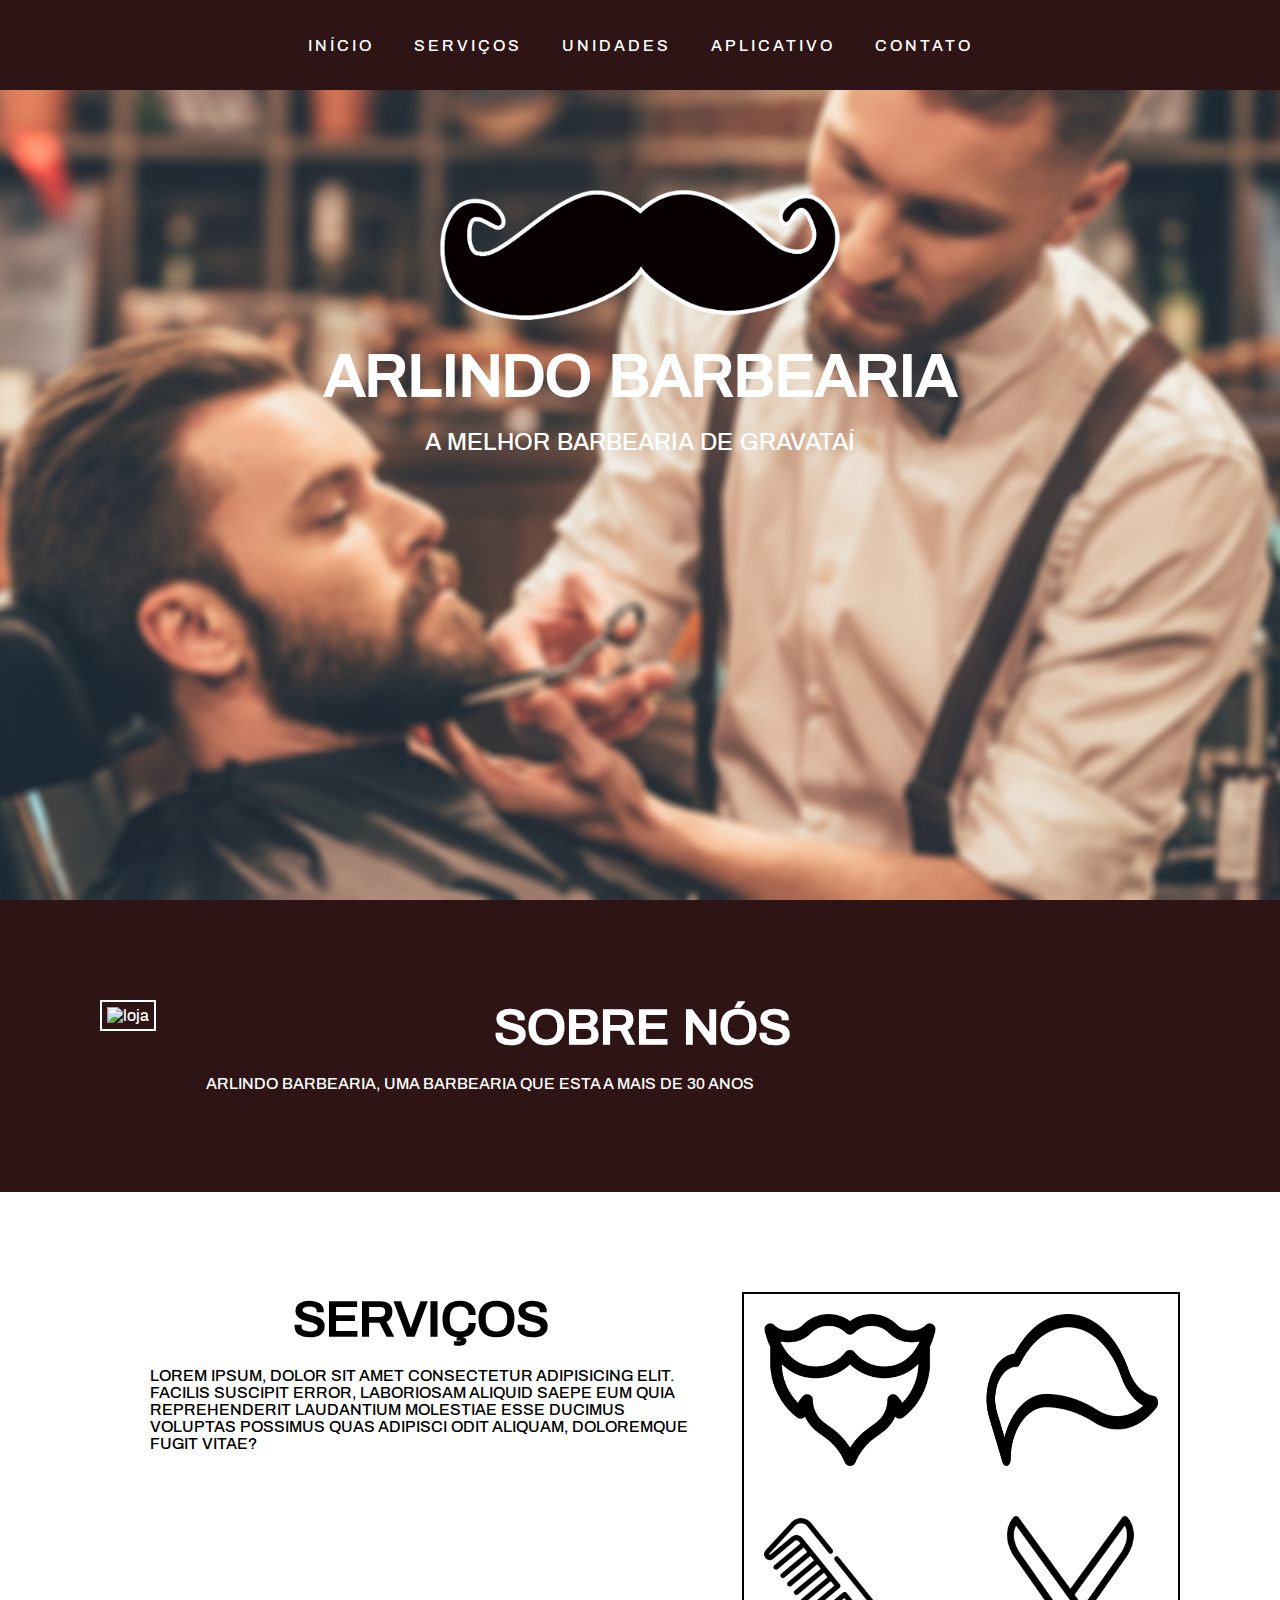
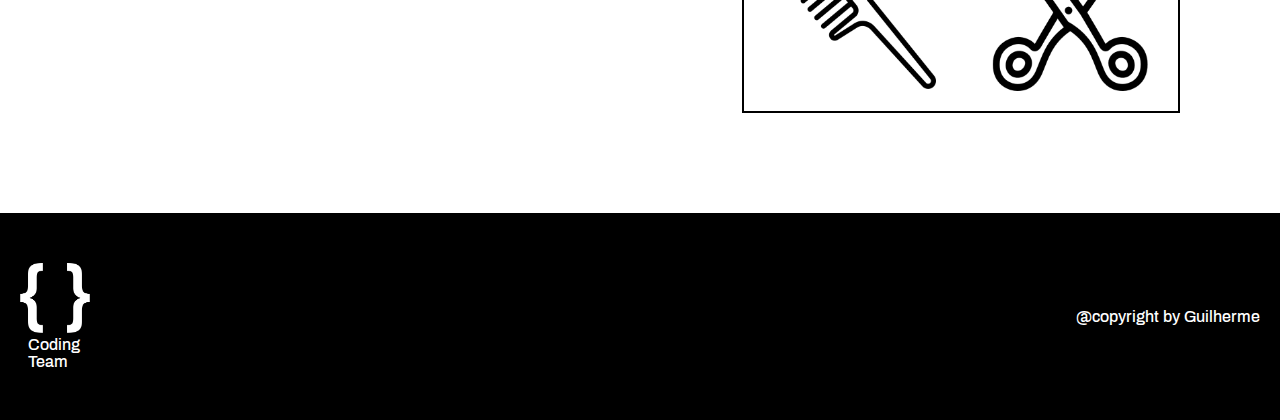
==== index.html @ b586a187 "Update - fotos e footer" ====
<!DOCTYPE html>
<html lang="pt-br">
<head>
    <meta charset="UTF-8">
    <meta http-equiv="X-UA-Compatible" content="IE=edge">
    <meta name="viewport" content="width=device-width, initial-scale=1.0">
    <link rel="stylesheet" href="css/style.css">
    <link rel="stylesheet" href="css/header.css">
    <link rel="stylesheet" href="css/animation.css">
    <link rel="stylesheet" href="css/main.css">
    <link rel="stylesheet" href="css/media_query.css">
    <link rel="stylesheet" href="css/footer.css">
    <link rel="icon" href="assets/images/logo.png">
    <title>Arlindo Barbearia</title>
</head>
<body>
    <header>
        <nav>
            <div class="mobile-menu" id="mobile-menu">
                <div class="line1"></div>
                <div class="line2"></div>
                <div class="line3"></div>
            </div>
            <ul class="nav-ul">
                <li>
                    <a href="index.html">Início</a>
                </li>
                <li>
                    <a href="service.html">Serviços</a>
                </li>
                <li>
                    <a href="#">Unidades</a>
                </li>
                <li>
                    <a href="#">Aplicativo</a>
                </li>
                <li>
                    <a href="#">Contato</a>
                </li>
            </ul>
        </nav>
        <section>
            <div class="title">
                <figure>
                    <img class="imgtitle" src="assets/images/bigode_logo3.png" alt="logo bigode">
                </figure>
                <h1 class="title-h1">Arlindo Barbearia</h1>
                <p class="subtitle">A melhor barbearia de gravataí</p>
            </div>
        </section>
    </header>

    <main>
        <section class="about-section">
            <div>
                <figure>
                    <img class="imgabout" src="assets/images/arlindo_baba.png" alt="loja">
                </figure>
            </div>
            <div class="abouttext">
                <h2 class="abouttitle">Sobre nós</h2>
                <p>Arlindo Barbearia, uma barbearia que esta a mais de 30 anos </p>
            </div>
        </section>
        <section class="service-section">
            <div class="servicetext">
                <h2 class="servicetitle">Serviços</h2>
                <p class="serviceP">Lorem ipsum, dolor sit amet consectetur adipisicing elit. Facilis suscipit error, laboriosam aliquid saepe eum quia reprehenderit laudantium molestiae esse ducimus voluptas possimus quas adipisci odit aliquam, doloremque fugit vitae?</p>
            </div>
            <div class="grid-img">
                <figure>
                    <img src="assets/images/barba.png" alt="icone de barba">
                </figure>
                <figure>
                    <img src="assets/images/cabelo.png" alt="icone de cabelo">
                </figure>
                <figure>
                    <img src="assets/images/pente.png" alt="icone de pente">
                </figure>
                <figure>
                    <img src="assets/images/tesoura.png" alt="icone de tesoura">
                </figure>
            </div>
        </section>
    </main>
    <footer>
        <div>
            <figure>
                <img src="assets/images/logo_codingteam.png" alt="logo da empresa coding team">
            </figure>
            <p>Coding</p>
            <p>Team</p>
        </div>
        <div>
            <p>@copyright by Guilherme</p>
        </div>
    </footer>

    <script src="js/mobile-navbar.js"></script>
    <!-- adiciona a classe .active no toogle e adiciona overflow: hidden no body -->
    <script>
        const toggle = document.getElementById('mobile-menu');
        let show = true;
        toggle.addEventListener("click", () => {
          toggle.classList.toggle('active');
          document.body.style.overflow = show ? "hidden" : "initial";
          show = !show; 
        })
      </script>
</body>
</html>
---- css/style.css ----
@font-face{
    font-family: 'Archivo Medium';
    src: url(/assets/fonts/Archivo-Medium.ttf);
}
/* Formatação "universal" */
*{
    padding: 0;
    margin: 0;
    box-sizing: border-box;
    text-decoration: none;
    list-style: none;
    font-family: 'Archivo Medium';
    color: #fff;
    
}


/* Barra de rolagem */
body::-webkit-scrollbar{
    width: 8px;
}

body::-webkit-scrollbar-track{
    background-color: #2e1414;
}

body::-webkit-scrollbar-thumb{
    background-color: #fff;
    border-radius: 12px;
}

h1::selection{
    background-color: #362727;
}

h2::selection{
    background-color: #362727;
}

p::selection{
    background-color: #362727;
}

a::selection{
    background-color: #362727;
}

img::selection{
    background-color: #362727;
}

.servicetitle::selection{
    color: #fff;
}

.serviceP::selection{
    color: #fff;
}
---- css/header.css ----
header{
    background: url(../assets/images/home.png)no-repeat center center;
    width: 100%;
    height: 100vh;
    background-size: cover;
}

/* Formatando a nav-list*/

nav{
    display: flex;
    justify-content: center;
    align-items: center;
    background-color: #2e1414;
    height: 10vh;
    text-transform: uppercase;
}

.nav-ul{
    gap: 40px;                
    list-style: none;
    display: flex;
}

.nav-ul li{
    display: inline-block;
    position: relative;
    letter-spacing: 3px;
    color: #fff;
}


.nav-ul li::after {
    content: '';
    position: absolute;
    width: 100%;
    transform: scaleX(0);
    height: 2px;
    bottom: 0;
    left: 0;
    background-color: #fff;
    transform-origin: bottom right;
    transition: transform 0.25s ease-out;
  }
  
  .nav-ul li:hover::after {
    transform: scaleX(1);
    transform-origin: bottom left;
  } 

  a{
    color: #fff;
}


/* mobile menu */
.mobile-menu{
    z-index: 10;
    position: absolute;
    display: none;
    cursor: pointer;
}

.mobile-menu div{
    width: 32px;
    height: 2px;
    background: #fff;
    margin: 8px;
    transition: 0.3s;
}




/* animação de X para o hamburguer */
.mobile-menu.active .line1 {
    transform: rotate(-45deg) translate(-8px, 8px);
}
.mobile-menu.active .line2 {
    opacity: 0;
}
.mobile-menu.active .line3 {
    transform: rotate(45deg) translate(-5px, -7px);
}

.title{
    justify-content: center;
    align-items: center;
    text-align: center;
    margin-top: 100px;
}

.imgtitle{
    width: 400px;
     animation: text-appear 1s; 
}

.title-h1{
    text-transform: uppercase;
    font-size: 60px;
    margin: 20px;
     animation: text-appear .7s; 
}

.subtitle{
    text-transform: uppercase;
    font-size: 24px;
     animation: text-appear .5s; 
}
---- css/animation.css ----
/* Aparecer texto */
@keyframes text-appear {
    from {
      transform: translateY(-30px);
      opacity: 0;
    }
    to {
      transform: translateY(0px);
      opacity: 1;
    }
}

 @keyframes navLinkFade {
  from {
    opacity: 0;
    transform: translateX(50px);
  }
  to {
    opacity: 1;
    transform: translateX(0);
  }
}
---- css/main.css ----
/*-------- Formatação da section about ----------*/

.about-section{
    background-color: #2e1414;
    padding: 100px 100px;
    display: flex;

}


.imgabout{
    border: solid 2px #fff;
    padding: 5px;
    width: 550px;
    height: 500px;

}

.abouttext{
    text-transform: uppercase;
    width: 90%;
    align-items: center;
    padding: 0px 50px 0px 50px;
    animation: text-appear .7s forwards;
}

.abouttitle{
    margin-bottom: 20px;
    text-align: center;
    font-size: 50px;
}

/*-------- Formatação da section service ----------*/

.service-section{
    background-color: #fff;
    padding: 100px 100px;
    display: flex;
}

.servicetext{
    text-transform: uppercase;
    align-items: center;
    padding: 0px 50px 0px 50px;
    animation: text-appear .7s forwards;
}

.servicetitle{
    color: black;
    margin-bottom: 20px;
    text-align: center;
    font-size: 50px;
}

.serviceP{
    color: black;
}



.grid-img figure img{
    width: 100%;
    height: 100%
}


.grid-img{
    border: solid 2px black;
    display: grid;
    grid-template-columns: 1fr 1fr ;
    gap: 50px;
    padding: 20px;
}
---- css/media_query.css ----
@media (max-width: 999px){


    .nav-ul{
        position: fixed;
        top: 8vh;
        right: 0;
        width: 100vw;
        height: 92vh;
        background: #2e1414;
        flex-direction: column;
        align-items: center;
        justify-content: space-around;
        transform: translateX(100%);
        transition: transform 0.3s ease-in;
    }

    .nav-ul li{
        margin-left: 0;
        opacity: 0;
    }

    .mobile-menu{
        display: block;
    }

    .nav-ul.active{
        transform: translateX(0);
    }

    .imgabout{
        height: 300px;
        width: 100%;
        border: solid 2px #fff;
        padding: 5px;
    }

    .about-section{
        text-align: center;
        flex-direction: column-reverse;
        height: 130vh;
    }

    .service-section{
        flex-direction: column;
        text-align: center;
        padding: 100px 25px 25px 25px;
    }
    .servicetext{
        margin-bottom: 20px;
    }

    .grid-img{
        grid-template-columns: 1fr 1fr;
    }

    .grid-img figure img{
        width: 100px;
        height: 100px;
    }

    /* .section-service{
        align-items: center;
        justify-content: space-around;
    }

    .container{
        flex-direction: column;
    } */

}
---- css/footer.css ----
footer{
    background: black;
    height: 23vh;
    display: flex;
    justify-content: space-between;
    padding: 20px;
    align-items: center;
}

footer figure img{
    height: 70px;
    width: 70px;
}

footer p{
    margin-left: 8px;
}
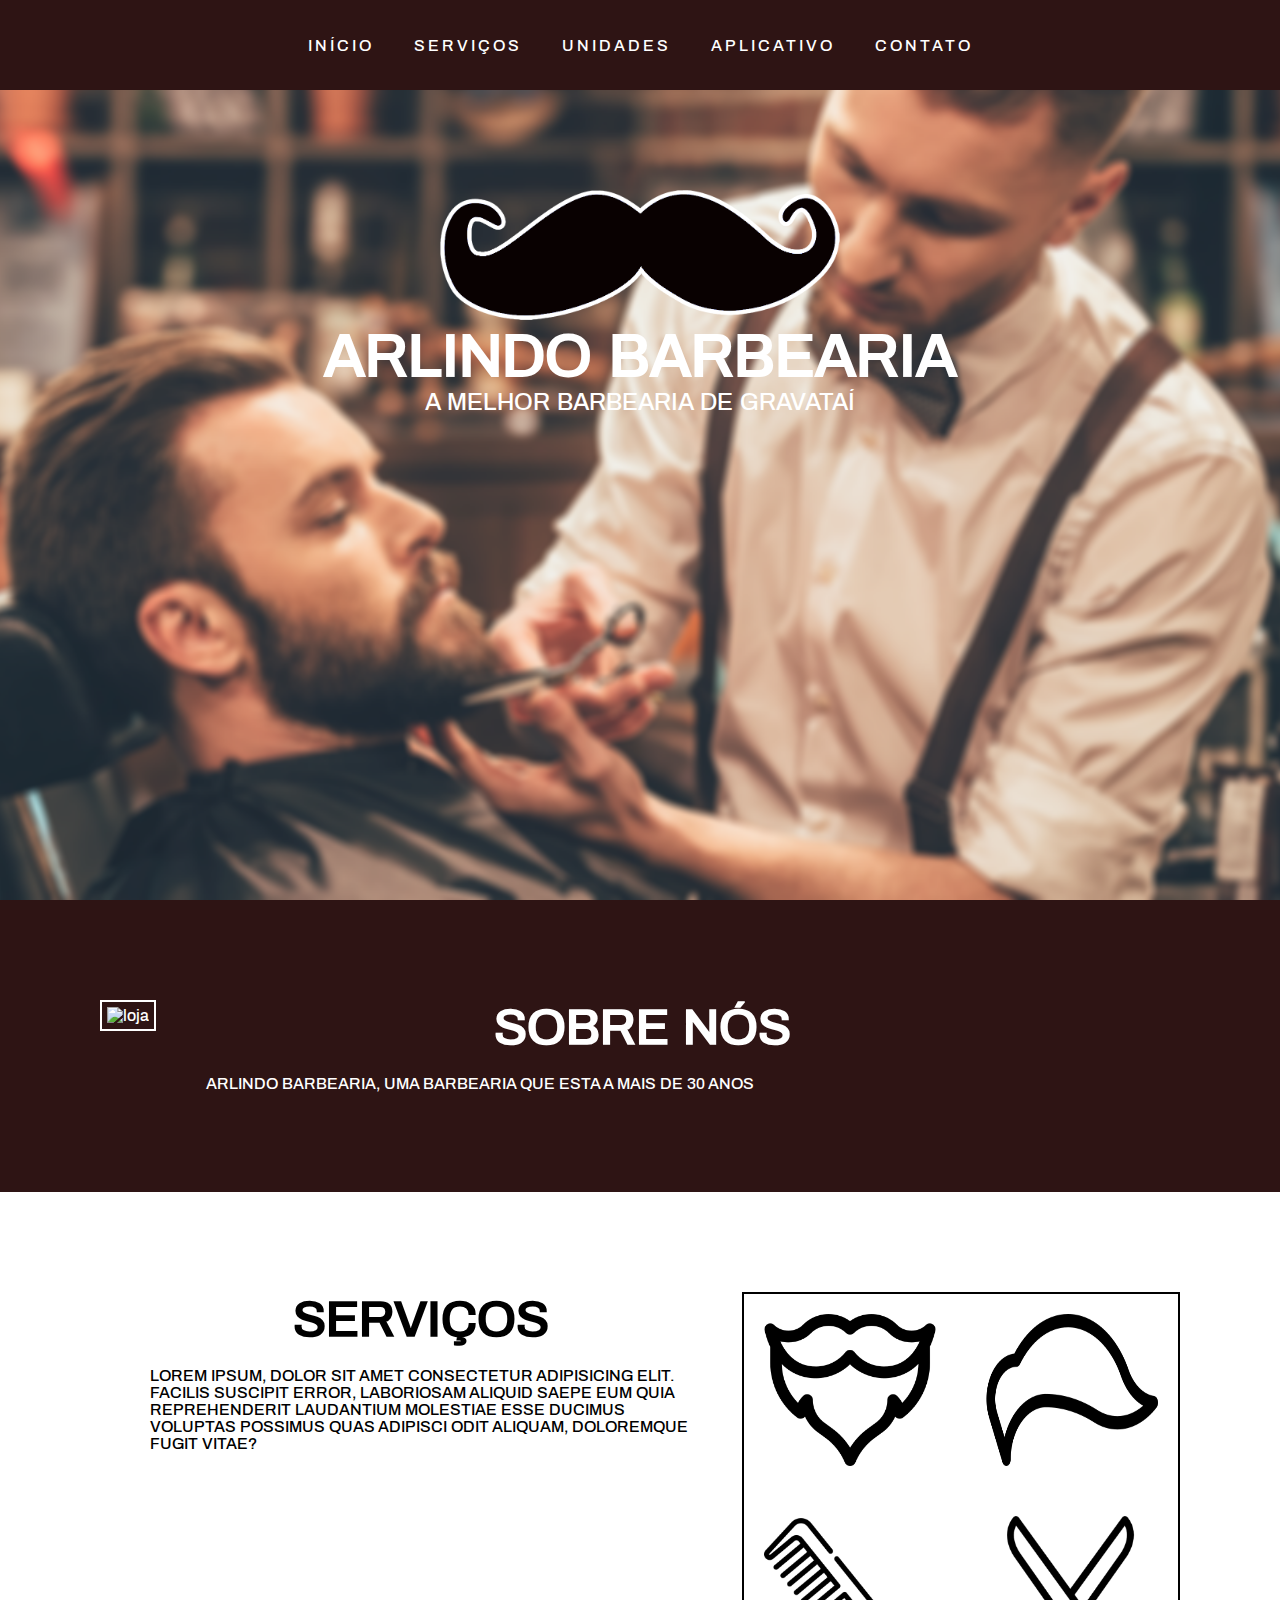
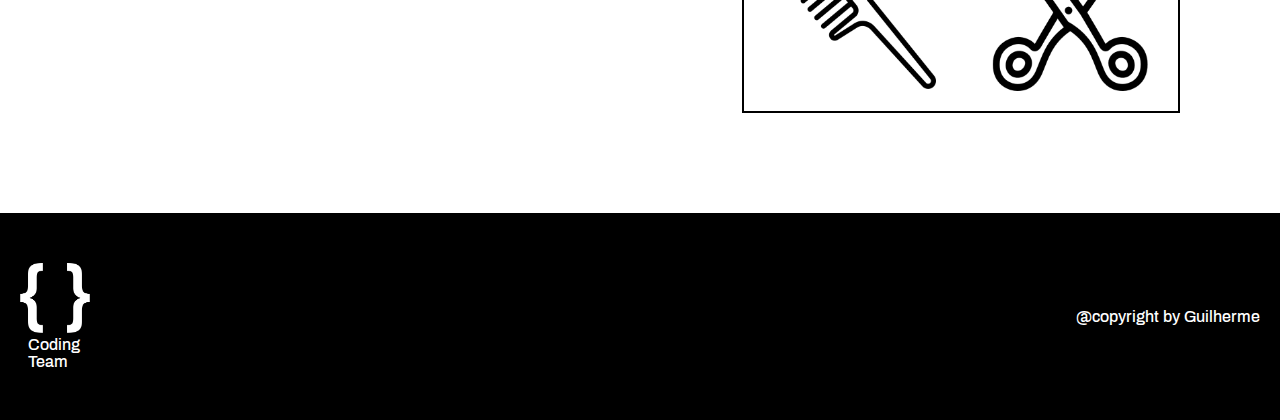
==== commit 2819ff99: "Update - validação formulario" ====
--- a/index.html
+++ b/index.html
@@ -29,7 +29,7 @@
                     <a href="service.html">Serviços</a>
                 </li>
                 <li>
-                    <a href="#">Unidades</a>
+                    <a href="unit.html">Unidades</a>
                 </li>
                 <li>
                     <a href="#">Aplicativo</a>
--- a/css/header.css
+++ b/css/header.css
@@ -83,6 +83,10 @@
     transform: rotate(45deg) translate(-5px, -7px);
 }
 
+/* header section{
+    height: calc(100% - 10vh);
+} */
+
 .title{
     justify-content: center;
     align-items: center;
@@ -98,8 +102,7 @@
 .title-h1{
     text-transform: uppercase;
     font-size: 60px;
-    margin: 20px;
-     animation: text-appear .7s; 
+    animation: text-appear .7s; 
 }
 
 .subtitle{
--- a/css/media_query.css
+++ b/css/media_query.css
@@ -59,14 +59,16 @@
         height: 100px;
     }
 
-    /* .section-service{
+    .section-service{
         align-items: center;
         justify-content: space-around;
     }
 
     .container{
         flex-direction: column;
-    } */
+        gap: 50px;
+    } 
+
 
 }
 
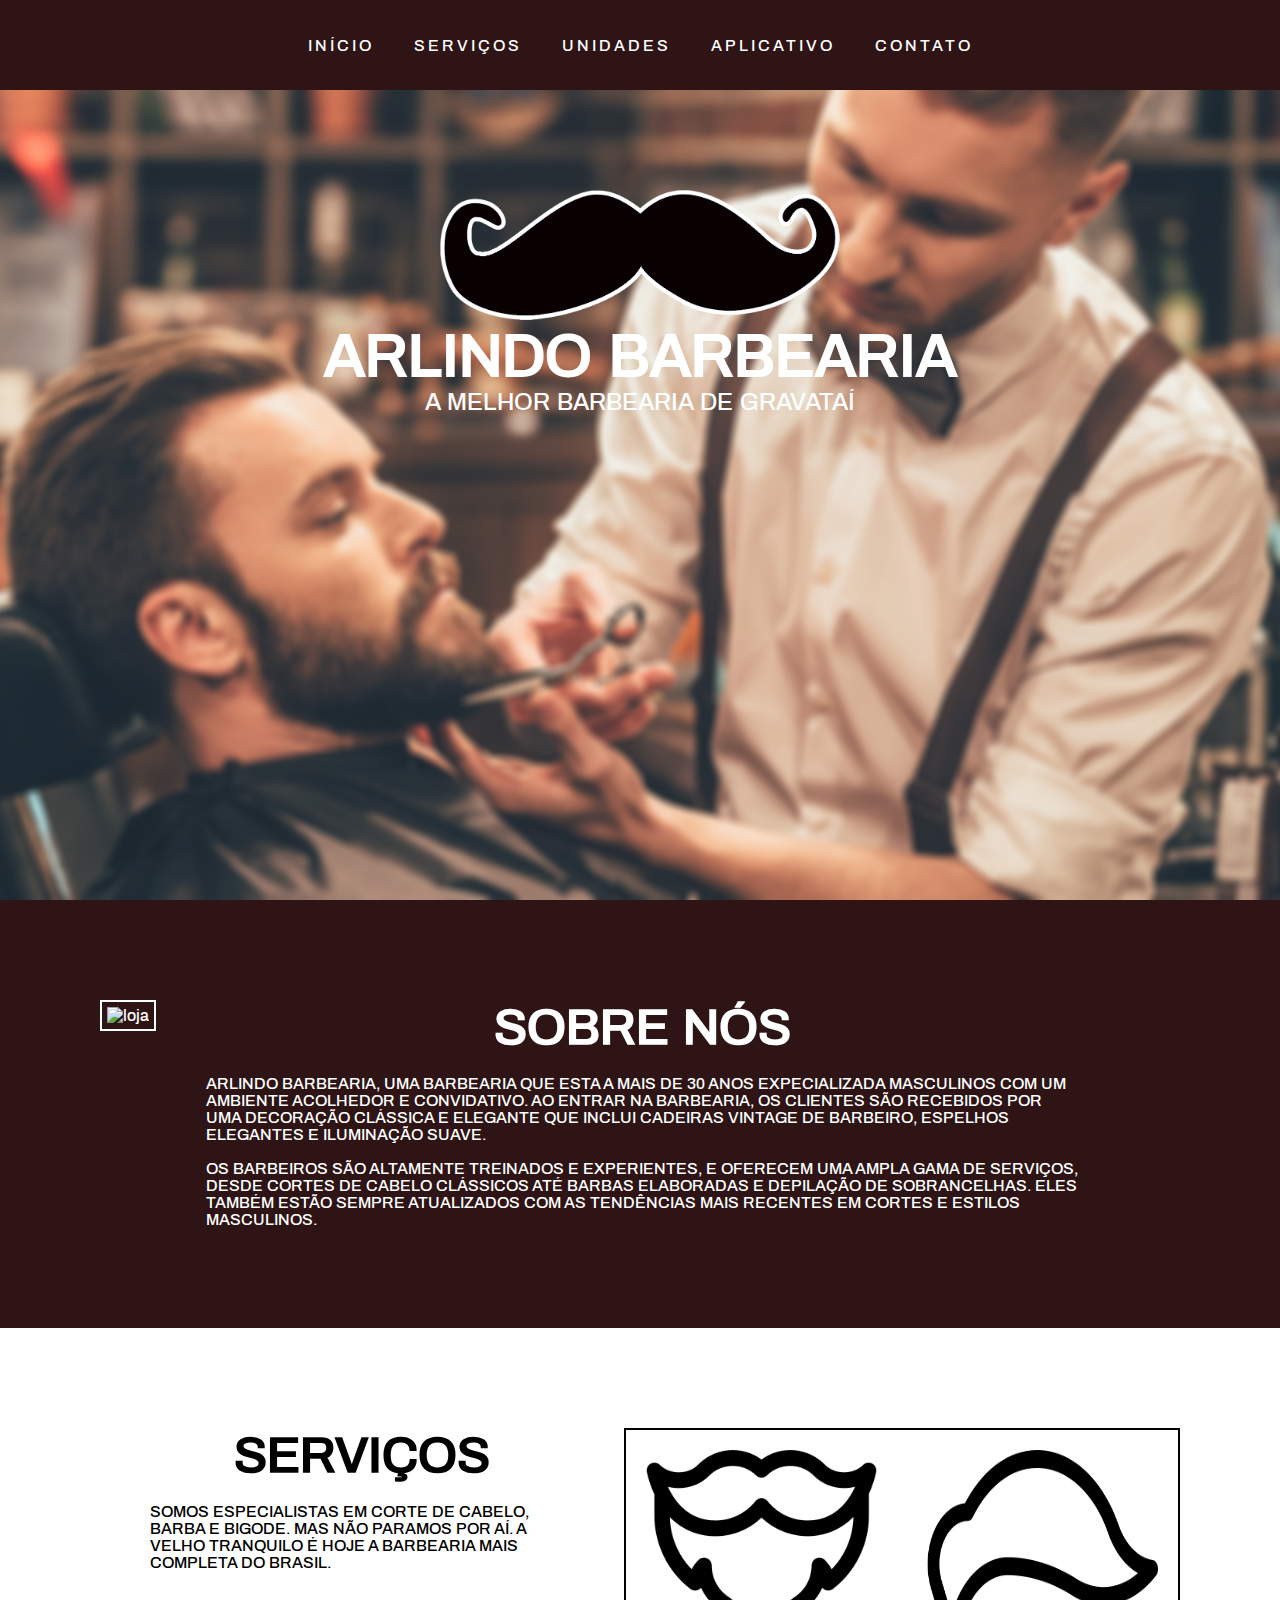
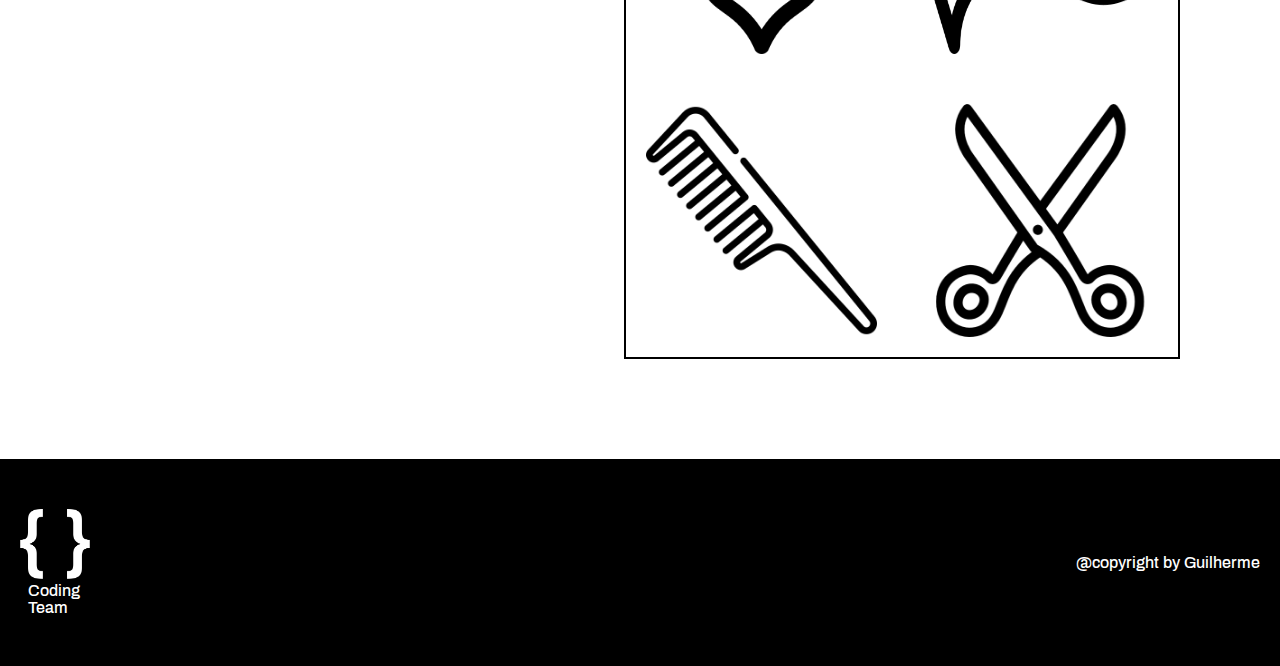
==== commit c355d3e2: "Update - completo" ====
--- a/index.html
+++ b/index.html
@@ -32,10 +32,10 @@
                     <a href="unit.html">Unidades</a>
                 </li>
                 <li>
-                    <a href="#">Aplicativo</a>
+                    <a href="app.html">Aplicativo</a>
                 </li>
                 <li>
-                    <a href="#">Contato</a>
+                    <a href="contato.html">Contato</a>
                 </li>
             </ul>
         </nav>
@@ -59,13 +59,15 @@
             </div>
             <div class="abouttext">
                 <h2 class="abouttitle">Sobre nós</h2>
-                <p>Arlindo Barbearia, uma barbearia que esta a mais de 30 anos </p>
+                <p>Arlindo Barbearia, uma barbearia que esta a mais de 30 anos expecializada masculinos com um ambiente acolhedor e convidativo. Ao entrar na barbearia, os clientes são recebidos por uma decoração clássica e elegante que inclui cadeiras vintage de barbeiro, espelhos elegantes e iluminação suave.</p>
+                <br>
+                <p>Os barbeiros são altamente treinados e experientes, e oferecem uma ampla gama de serviços, desde cortes de cabelo clássicos até barbas elaboradas e depilação de sobrancelhas. Eles também estão sempre atualizados com as tendências mais recentes em cortes e estilos masculinos.</p>
             </div>
         </section>
         <section class="service-section">
             <div class="servicetext">
                 <h2 class="servicetitle">Serviços</h2>
-                <p class="serviceP">Lorem ipsum, dolor sit amet consectetur adipisicing elit. Facilis suscipit error, laboriosam aliquid saepe eum quia reprehenderit laudantium molestiae esse ducimus voluptas possimus quas adipisci odit aliquam, doloremque fugit vitae?</p>
+                <p class="serviceP">Somos especialistas em corte de cabelo, barba e bigode. Mas não paramos por aí. A Velho Tranquilo é hoje a barbearia mais completa do Brasil.</p>
             </div>
             <div class="grid-img">
                 <figure>
--- a/css/media_query.css
+++ b/css/media_query.css
@@ -28,17 +28,21 @@
         transform: translateX(0);
     }
 
+    /*ALTERADO*/
     .imgabout{
-        height: 300px;
         width: 100%;
+        height: auto;
         border: solid 2px #fff;
         padding: 5px;
     }
 
+    /*ADICIONADO*/
+    .abouttext {
+        padding: 0;
+    }
     .about-section{
         text-align: center;
         flex-direction: column-reverse;
-        height: 130vh;
     }
 
     .service-section{
@@ -69,6 +73,24 @@
         gap: 50px;
     } 
 
+    .content-aplicativo {
+        flex-direction: column;
+    }
 
+    .btn-research{
+        width: 30%;
+    }
+
+    .div-unidade{
+        flex-direction: column;
+    }
+
+
+@media (max-width: 630px) {
+    .imagens-aplicativo {
+        flex-direction: column;
+        gap: 30px;
+    }
 }
 
+}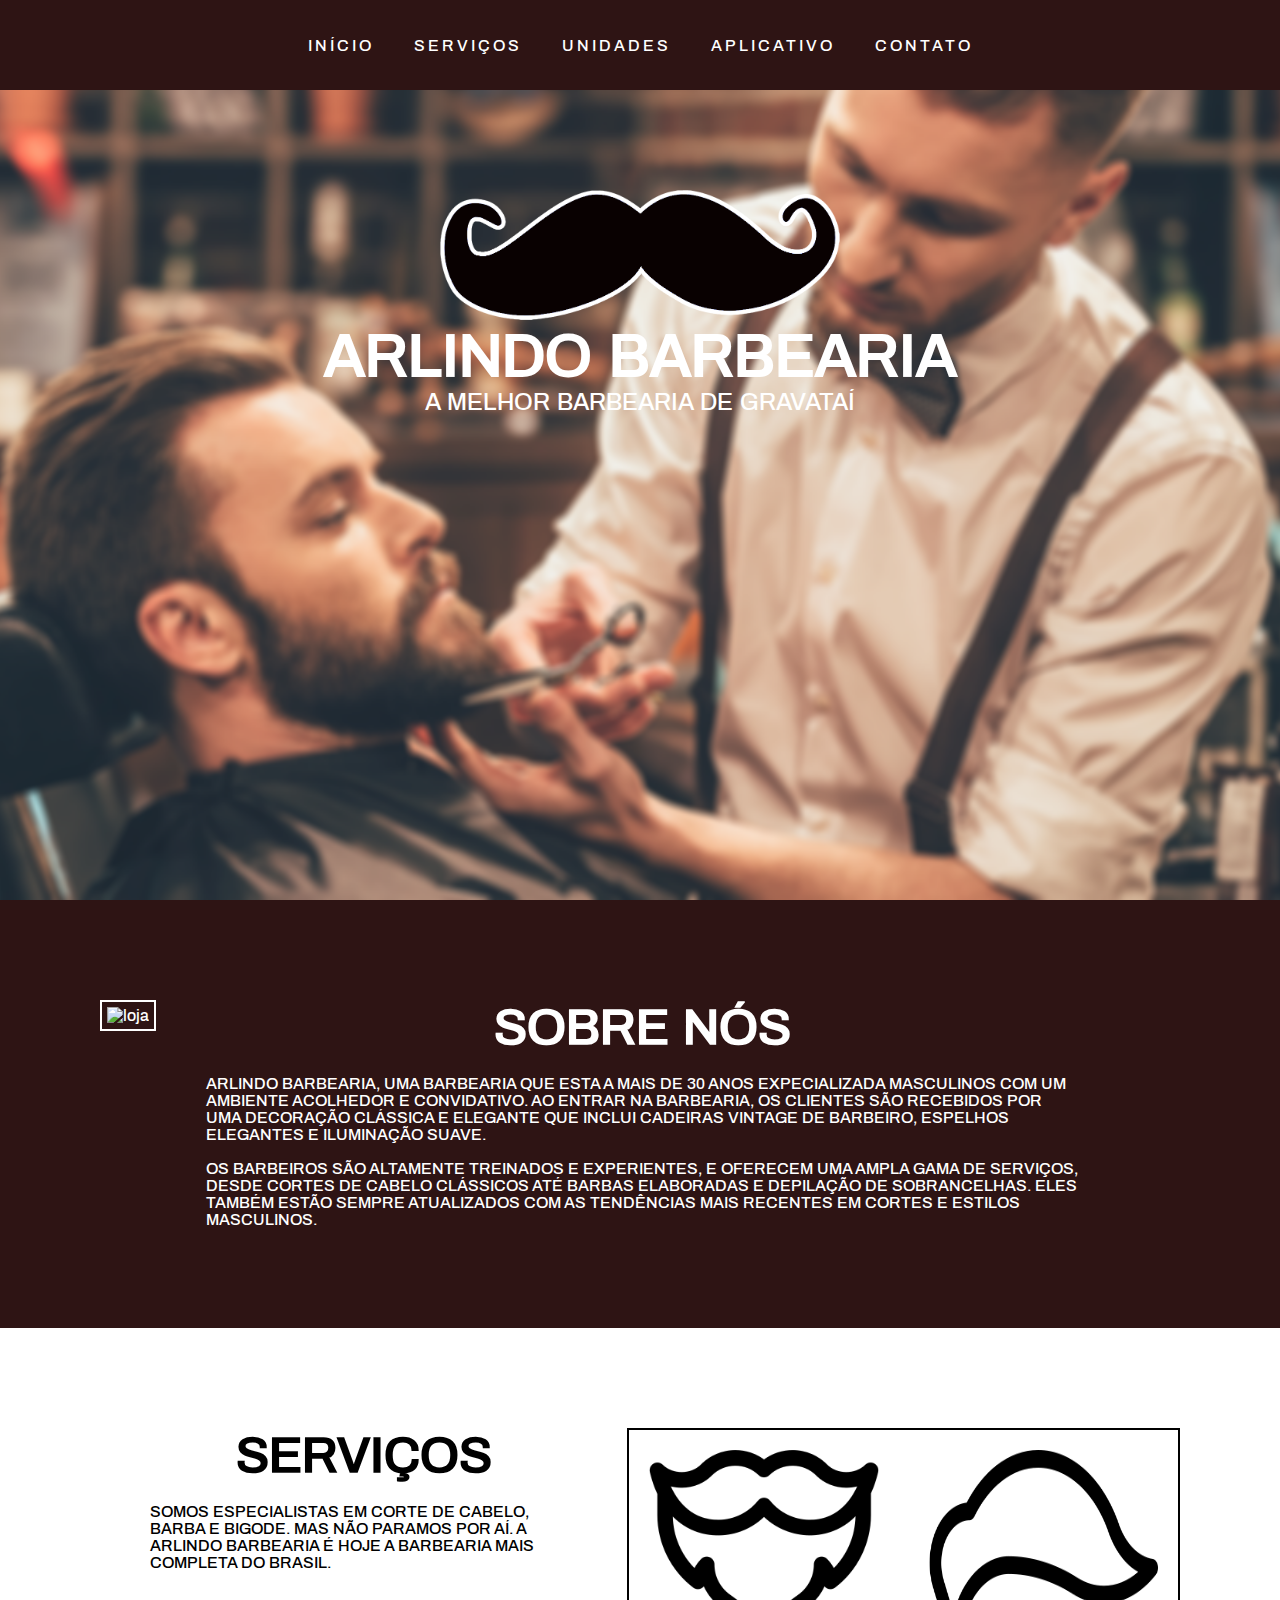
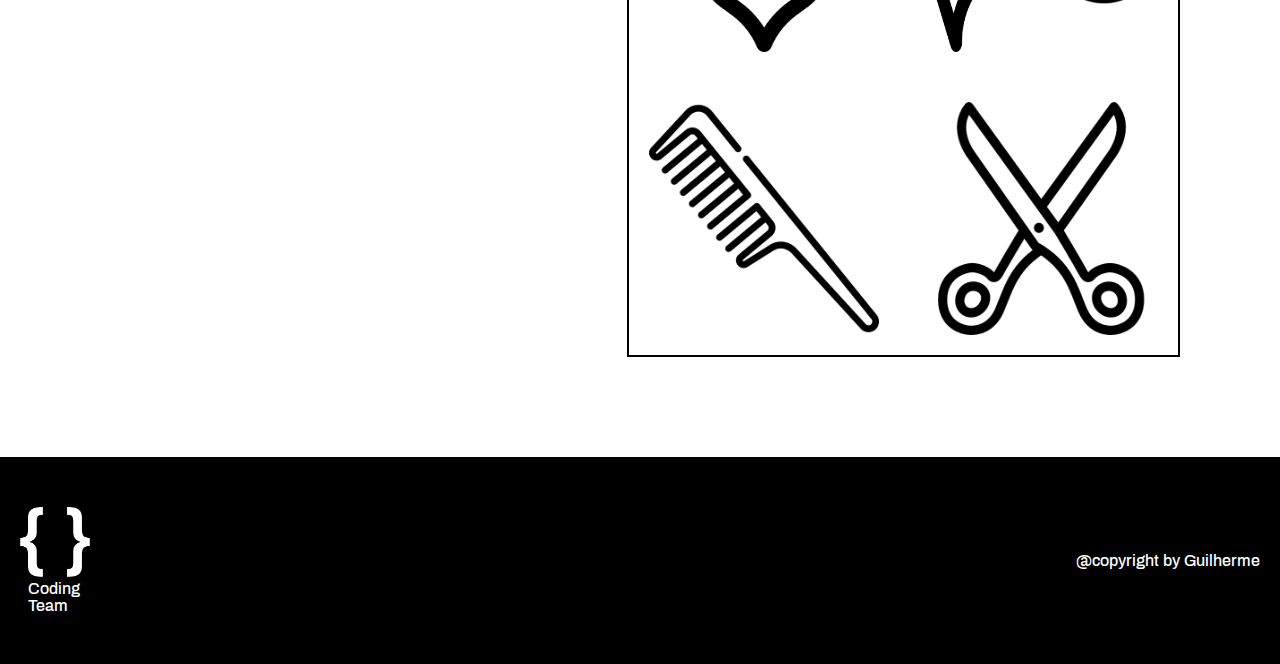
==== commit d615702d: "Update index.html" ====
--- a/index.html
+++ b/index.html
@@ -67,7 +67,7 @@
         <section class="service-section">
             <div class="servicetext">
                 <h2 class="servicetitle">Serviços</h2>
-                <p class="serviceP">Somos especialistas em corte de cabelo, barba e bigode. Mas não paramos por aí. A Velho Tranquilo é hoje a barbearia mais completa do Brasil.</p>
+                <p class="serviceP">Somos especialistas em corte de cabelo, barba e bigode. Mas não paramos por aí. A Arlindo barbearia é hoje a barbearia mais completa do Brasil.</p>
             </div>
             <div class="grid-img">
                 <figure>
@@ -110,4 +110,4 @@
         })
       </script>
 </body>
-</html>+</html>
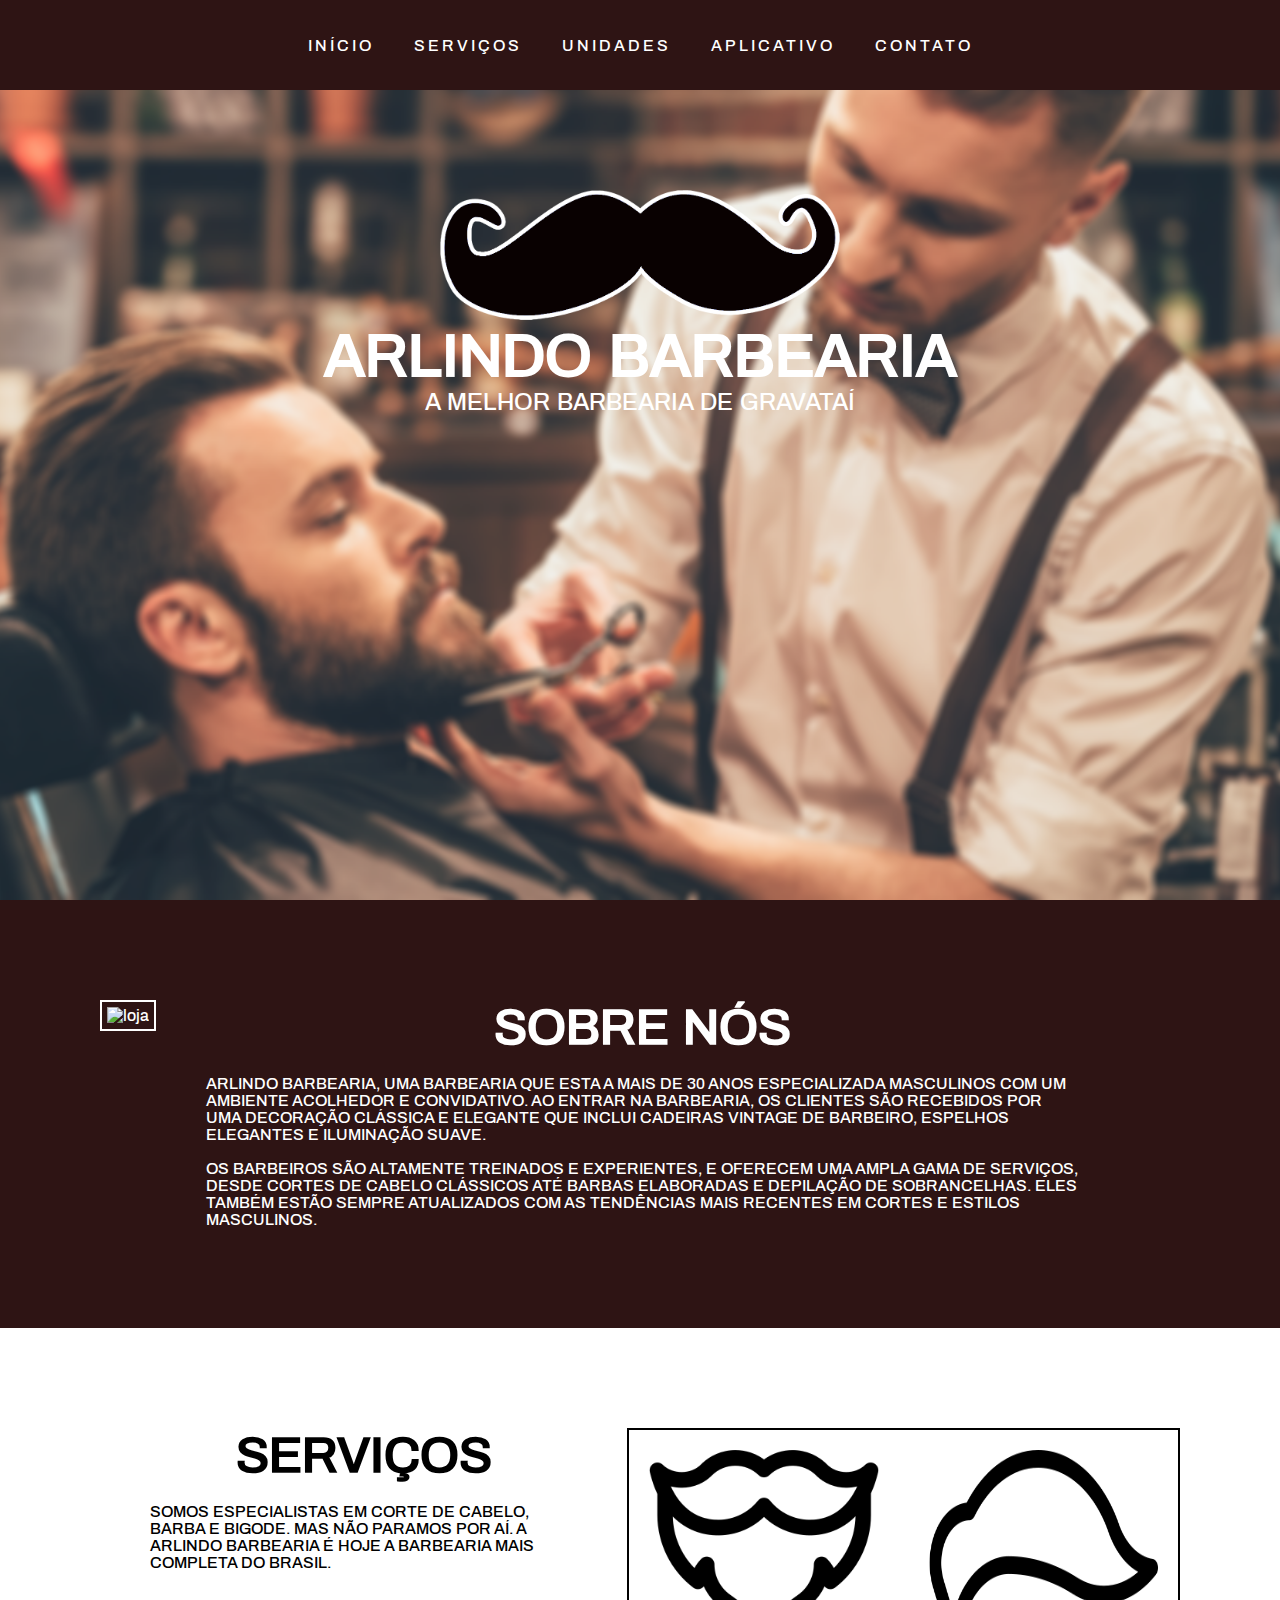
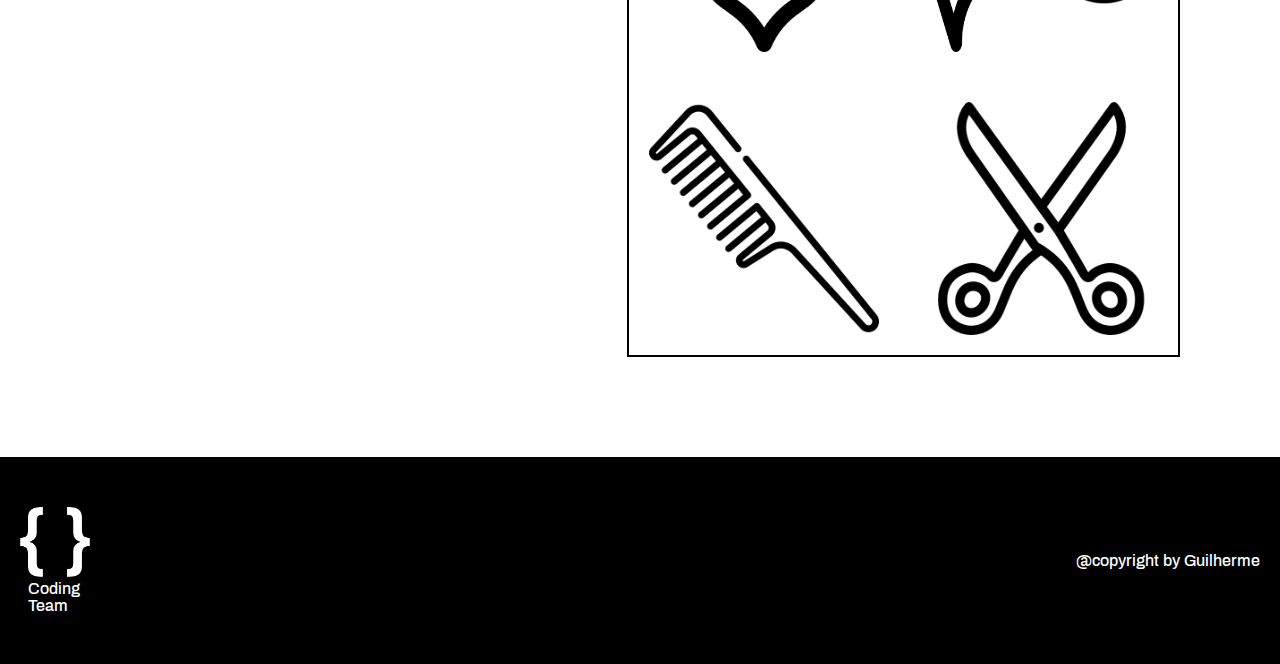
==== commit 491934fa: "Update index.html" ====
--- a/index.html
+++ b/index.html
@@ -59,7 +59,7 @@
             </div>
             <div class="abouttext">
                 <h2 class="abouttitle">Sobre nós</h2>
-                <p>Arlindo Barbearia, uma barbearia que esta a mais de 30 anos expecializada masculinos com um ambiente acolhedor e convidativo. Ao entrar na barbearia, os clientes são recebidos por uma decoração clássica e elegante que inclui cadeiras vintage de barbeiro, espelhos elegantes e iluminação suave.</p>
+                <p>Arlindo Barbearia, uma barbearia que esta a mais de 30 anos especializada masculinos com um ambiente acolhedor e convidativo. Ao entrar na barbearia, os clientes são recebidos por uma decoração clássica e elegante que inclui cadeiras vintage de barbeiro, espelhos elegantes e iluminação suave.</p>
                 <br>
                 <p>Os barbeiros são altamente treinados e experientes, e oferecem uma ampla gama de serviços, desde cortes de cabelo clássicos até barbas elaboradas e depilação de sobrancelhas. Eles também estão sempre atualizados com as tendências mais recentes em cortes e estilos masculinos.</p>
             </div>
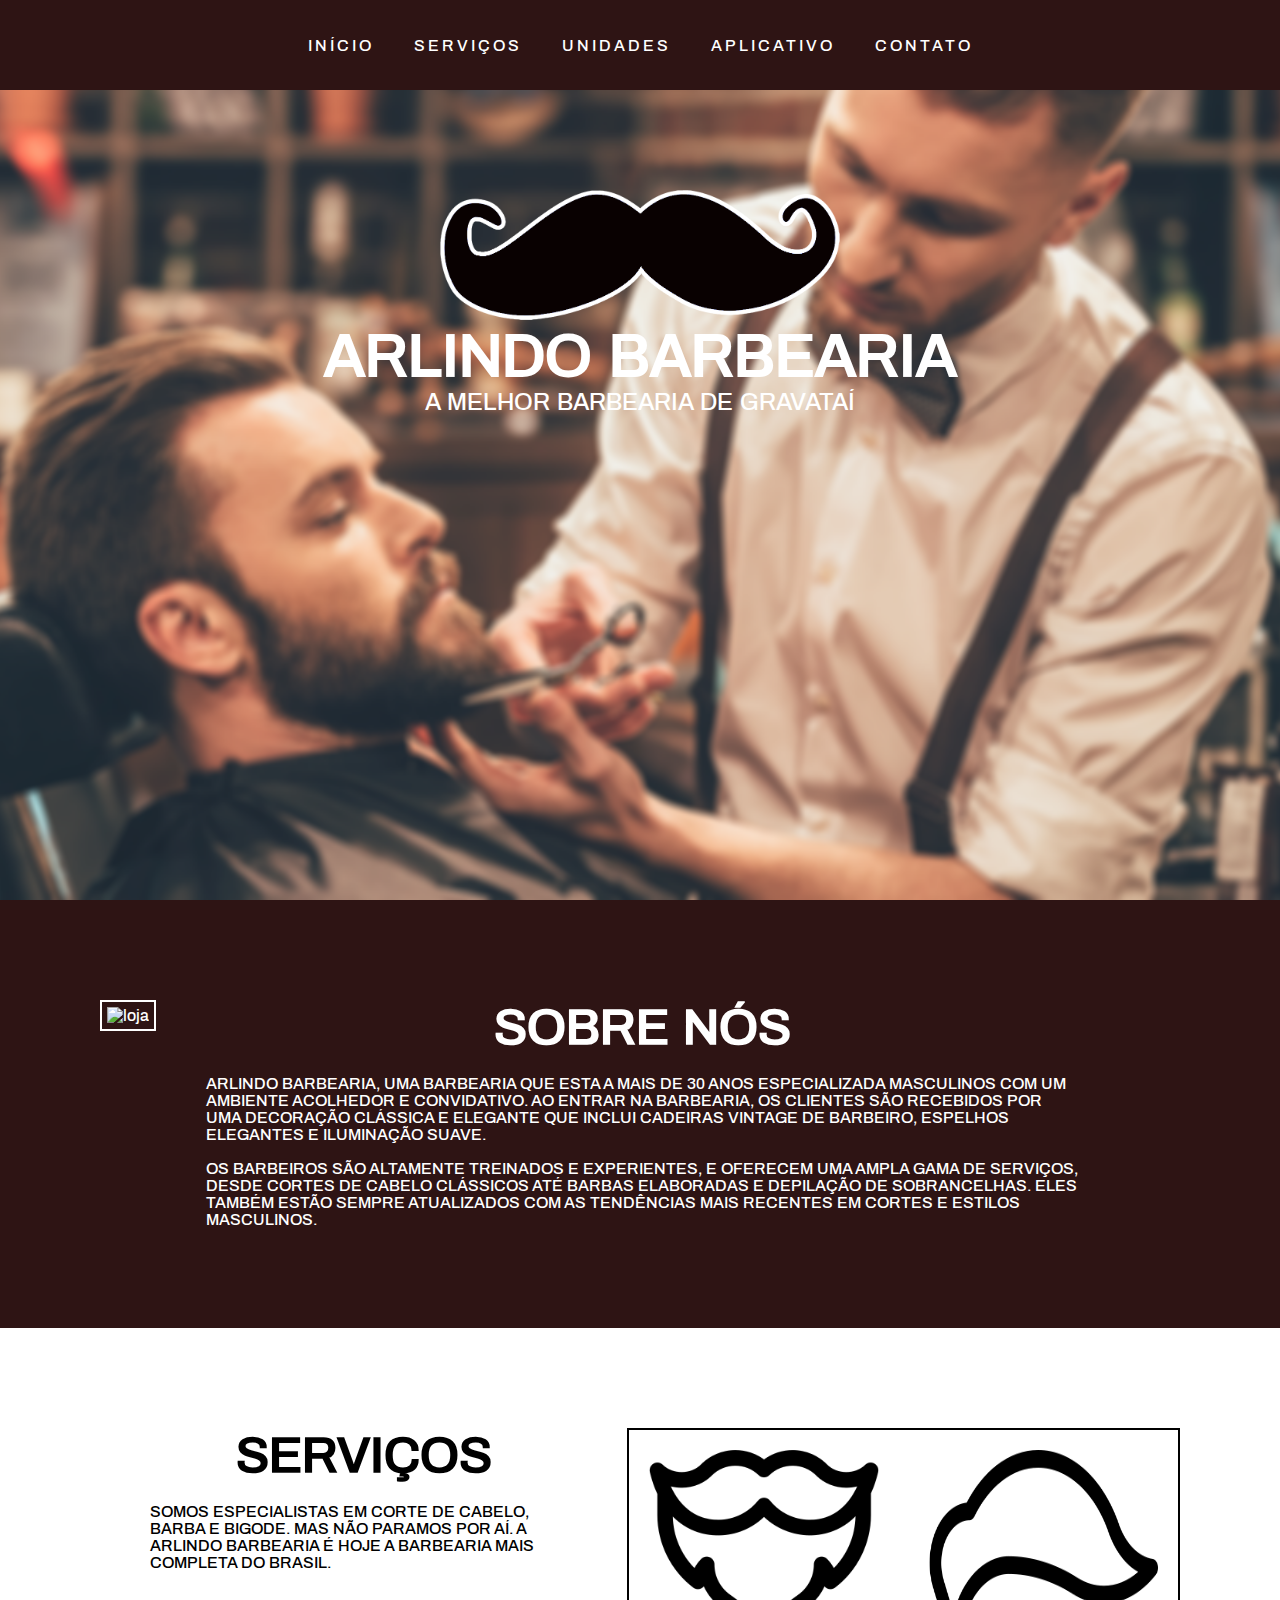
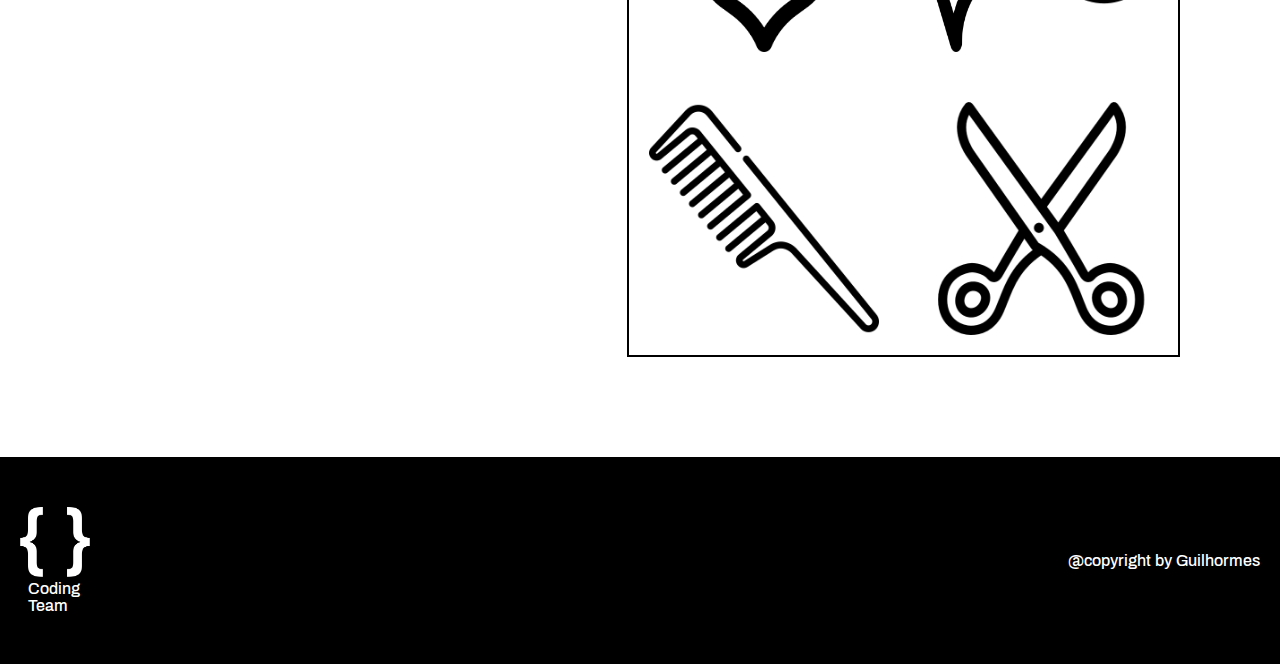
==== commit 7476c504: "Update index.html" ====
--- a/index.html
+++ b/index.html
@@ -94,7 +94,7 @@
             <p>Team</p>
         </div>
         <div>
-            <p>@copyright by Guilherme</p>
+            <p>@copyright by Guilhormes</p>
         </div>
     </footer>
 
